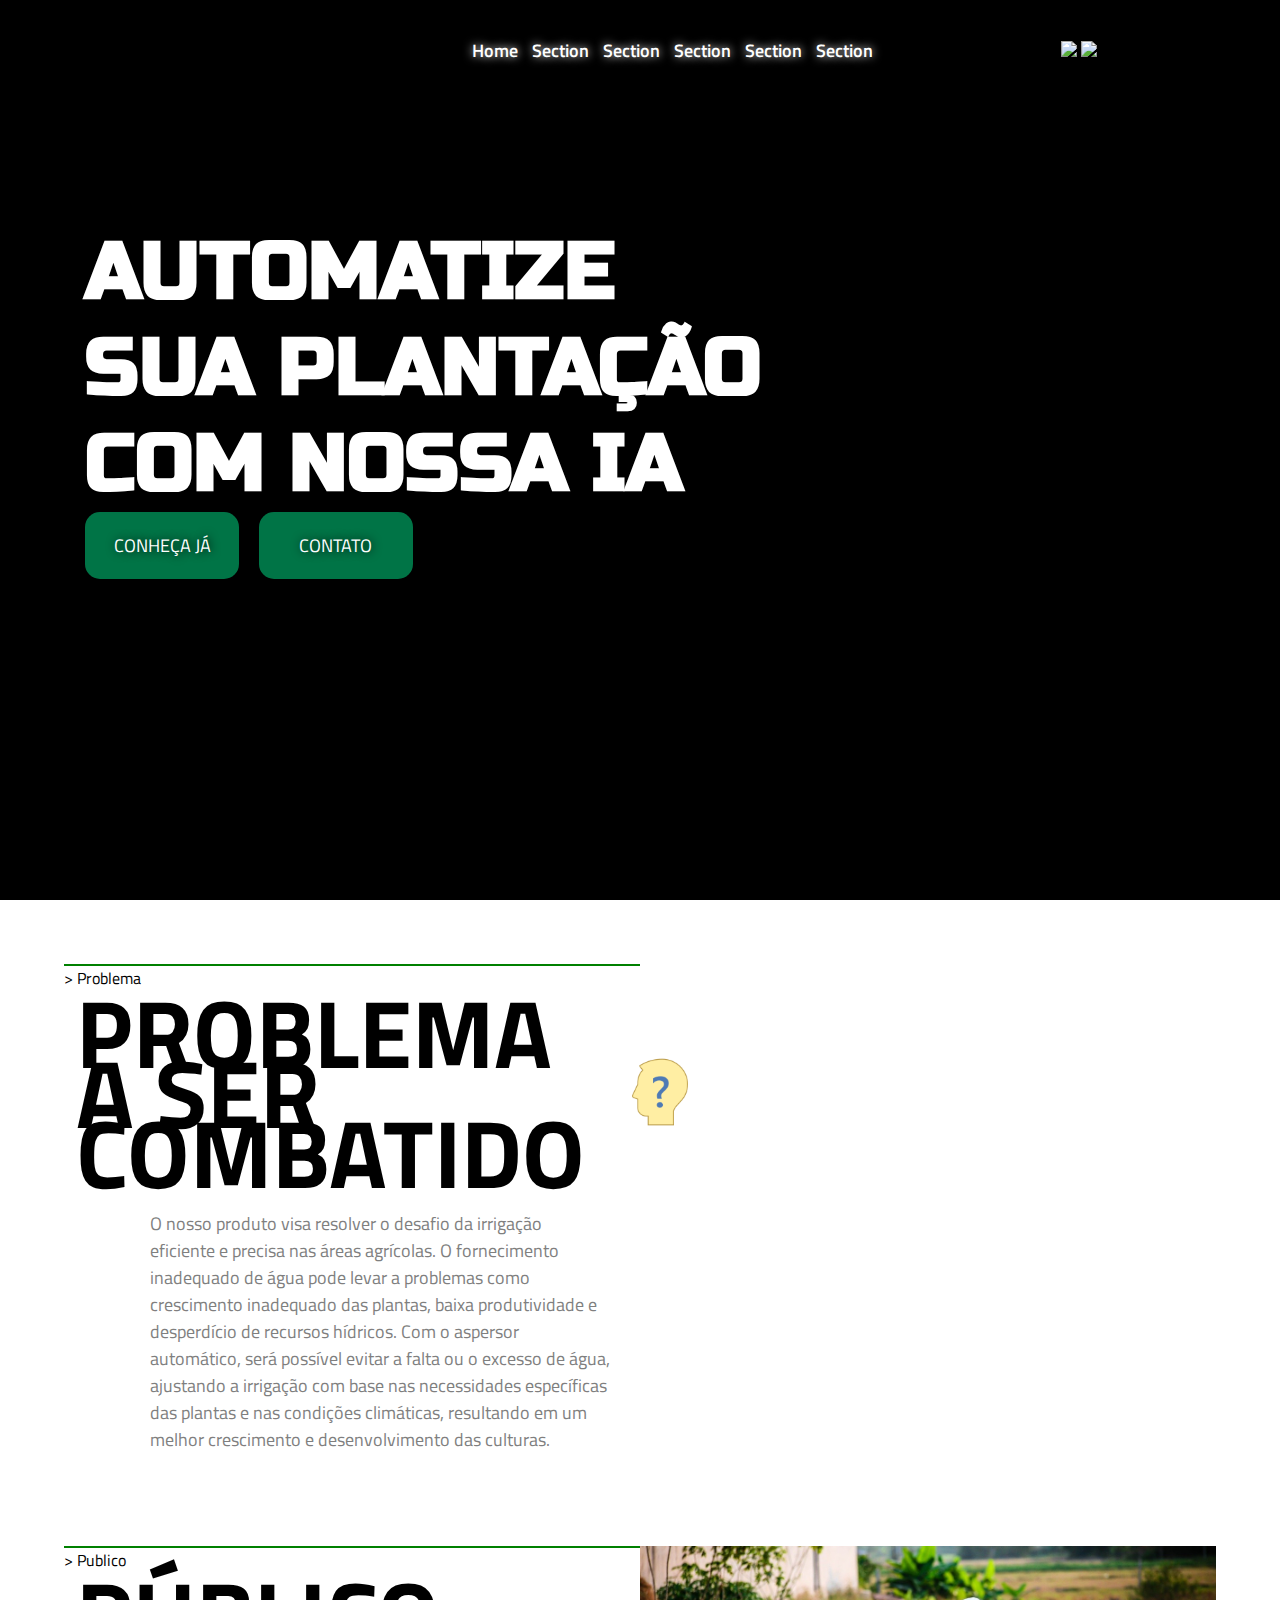
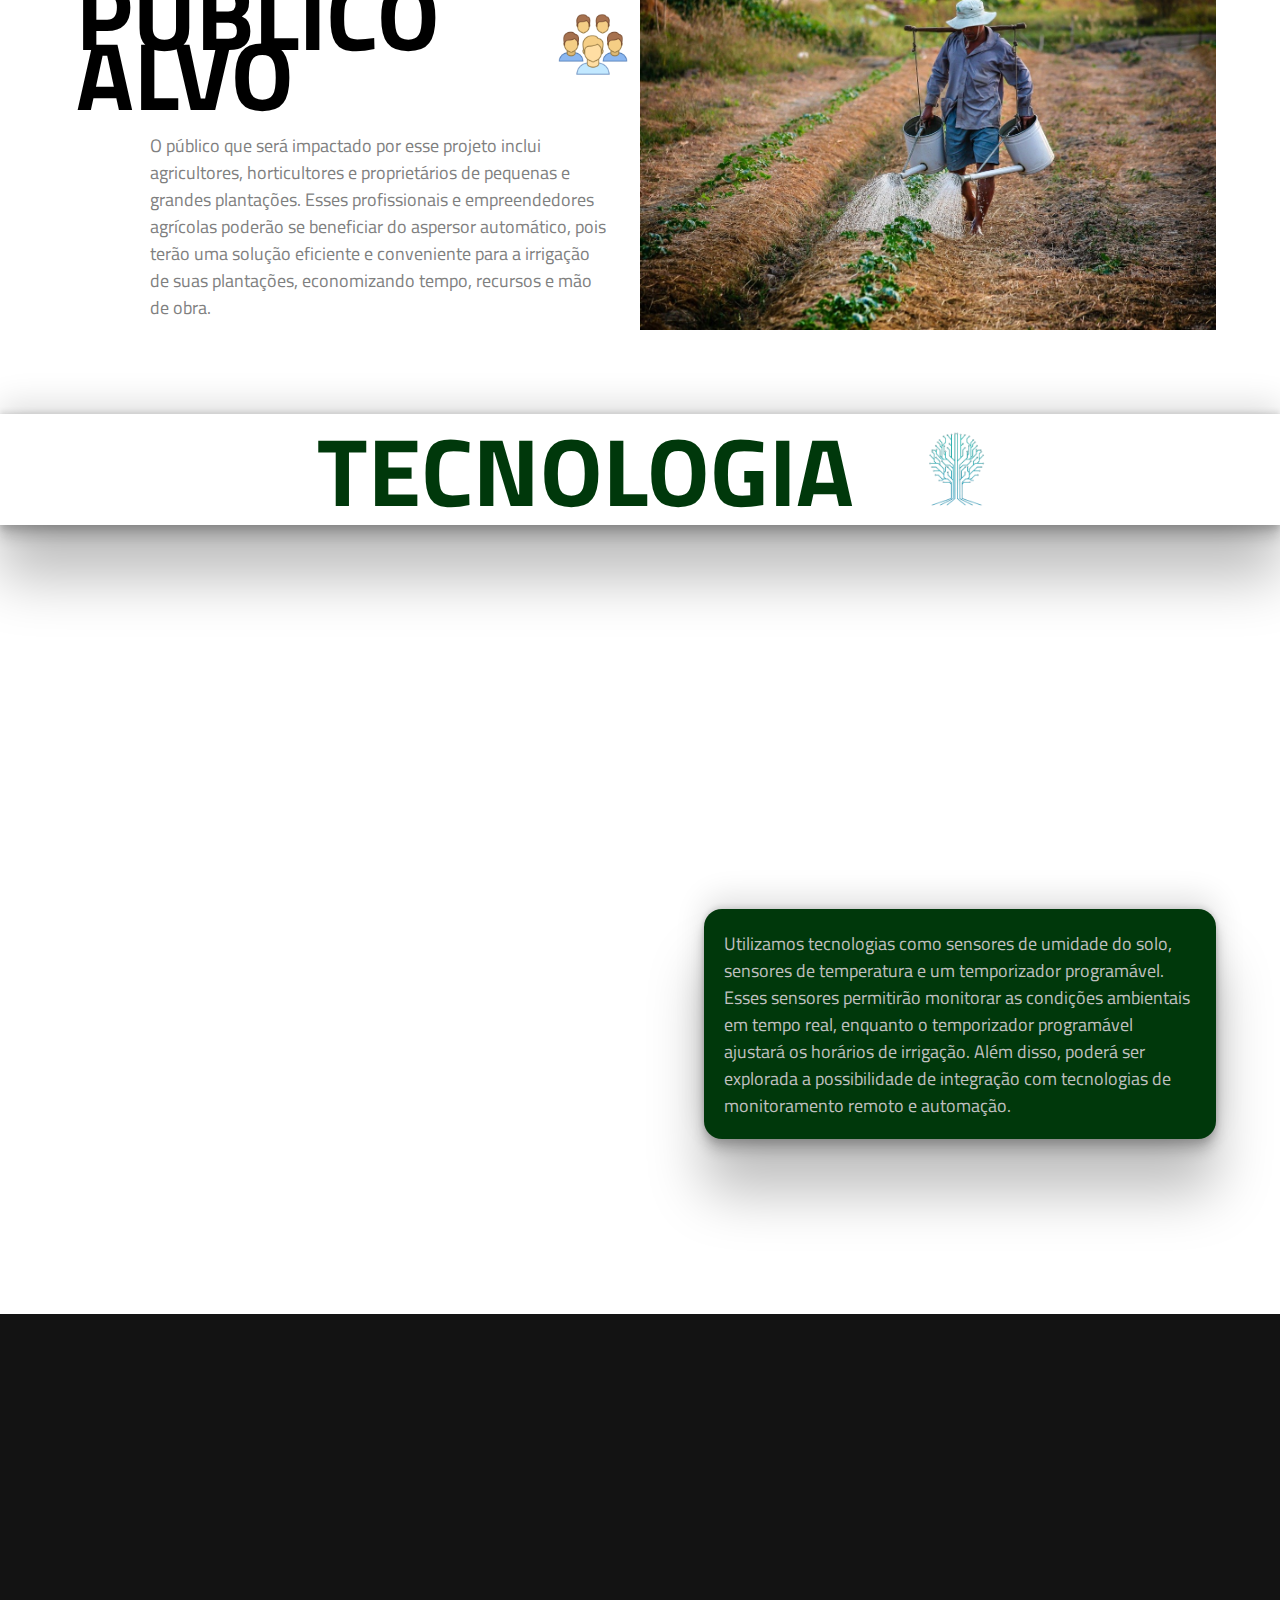
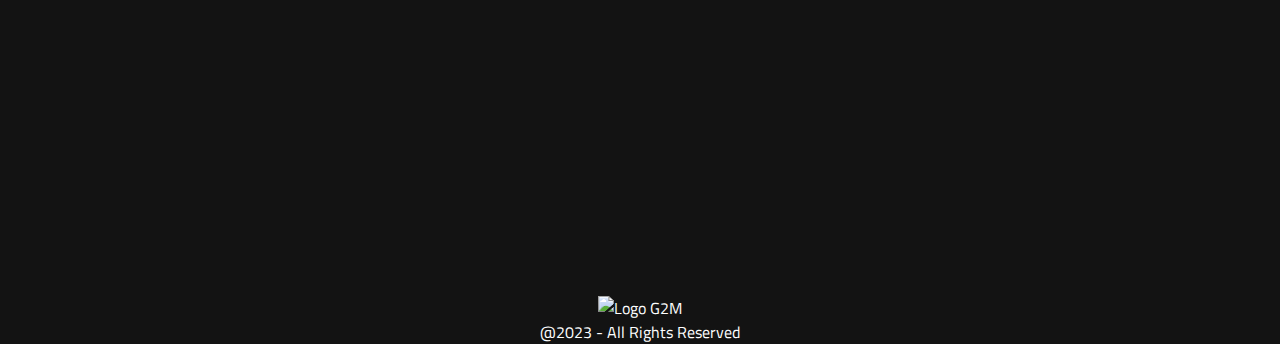
==== index.html @ 8843f1a6 "Continuação do Projeto" ====
<!DOCTYPE html>
<html lang="en">
<head>
    <meta charset="UTF-8">
    <meta http-equiv="X-UA-Compatible" content="IE=edge">
    <meta name="viewport" content="width=device-width, initial-scale=1.0">

    <link rel="stylesheet" href="./styles/index.css">

    <link rel="shortcut icon" href="./imagens/shortcunicon.png" type="image/x-icon">

    <title>G2M - IA Feeding the Future</title>
</head>
<body>
    <section id="home">
        <header class="header">
            <img src="./imagens/logo.png" alt="">
            <nav>
                <ul>
                    <li> 
                        <a id="nav_links" href="#home">Home</a> 
                    </li>
                    <li> 
                        <a id="nav_links" href="#">Section</a> 
                    </li>
                    <li> 
                        <a id="nav_links" href="#">Section</a> 
                    </li>
                    <li> 
                        <a id="nav_links" href="#">Section</a> 
                    </li>
                    <li> 
                        <a id="nav_links" href="#">Section</a> 
                    </li>
                    <li> 
                        <a id="nav_links" href="#">Section</a> 
                    </li>
                </ul>
            </nav>
            <div class="nav__cor">
                <img id="icon" src="./imagens/icons8-sol-50.png" class="car light" onclick="trocar('white', 'black')">
                <img id="icon" src="./imagens/icons8-dark-50.png" class="car dark" onmousedown="trocar('black', 'white')">
            </div>
        </header>

        <div class="titulo">
            <div class="titulo_link">
                <h1>
                    AUTOMATIZE SUA PLANTAÇÃO COM NOSSA IA
                </h1>
                <div id="box-link">
                    <a href="#">CONHEÇA JÁ</a>
                    <a href="#">CONTATO</a>
                </div>
            </div>
        
        </div>
    </section>

    <section id="problema">
        <div class="layout">
            <div>
                <div class="secao">
                    <p>
                        <hr color="green"> > Problema
                    </p>
                </div>
                <div class="title">
                    <h1>PROBLEMA A SER COMBATIDO</h1>
                    <img src="./imagens/problema-100.png" alt="Icon de problema">
                </div>
                <div class="text">
                    <p>O nosso produto visa resolver o desafio da irrigação eficiente e precisa nas áreas agrícolas. O fornecimento inadequado de água pode levar a problemas como crescimento inadequado das plantas, baixa produtividade e desperdício de recursos hídricos. Com o aspersor automático, será possível evitar a falta ou o excesso de água, ajustando a irrigação com base nas necessidades específicas das plantas e nas condições climáticas, resultando em um melhor crescimento e desenvolvimento das culturas.</p>
                </div>
            </div>
            <div class="layout-img">
                <img src="./imagens/irrigacao-por-aspersao.jpeg" alt="">
            </div>
        </div>
    </section>

    <section id="publico">
        <div class="layout">
            <div>
                <div class="secao">
                    <p>
                        <hr color="green"> > Publico
                    </p>
                </div>
                <div class="title">
                    <h1>PÚBLICO ALVO</h1>
                    <img src="./imagens/multidão-100.png" alt="Icon de multidao">
                </div>
                <div class="text">
                    <p>O público que será impactado por esse projeto inclui agricultores, horticultores e proprietários de pequenas e grandes plantações. Esses profissionais e empreendedores agrícolas poderão se beneficiar do aspersor automático, pois terão uma solução eficiente e conveniente para a irrigação de suas plantações, economizando tempo, recursos e mão de obra.</p>
                </div>
            </div>
            <div class="layout-img">
                <img src="./imagens/agricultor.jpg" alt="Agricultor no campo">
            </div>
        </div>
    </section>

    <section id="tecnologia">
        <div class="title tecnologia-title">
            <h1>TECNOLOGIA</h1>
            <img src="./imagens/arvore-de-tecnologia.png" alt="Arvore de tecnologia">
        </div>
        <div class="text tecnologia-text">
            <p>
                Utilizamos tecnologias como sensores de umidade do solo, sensores de temperatura e um temporizador programável. Esses sensores permitirão monitorar as condições ambientais em tempo real, enquanto o temporizador programável ajustará os horários de irrigação. Além disso, poderá ser explorada a possibilidade de integração com tecnologias de monitoramento remoto e automação.
            </p>
            <!-- <img src="./imagens/agricultura-inteligente-com-iot-agricola.jpg" alt=""> -->
        </div>
    </section>

    


    <footer class="rodape">



        <iframe src="https://www.google.com/maps/embed?pb=!1m18!1m12!1m3!1d3657.1213642395815!2d-46.65496678919213!3d-23.56408427870955!2m3!1f0!2f0!3f0!3m2!1i1024!2i768!4f13.1!3m3!1m2!1s0x94ce59c7dbf9ff57%3A0x4ca8eb5c4f7ecca9!2sFIAP!5e0!3m2!1spt-BR!2sbr!4v1686072897862!5m2!1spt-BR!2sbr" width="100%" height="450" style="border:0;" allowfullscreen="" loading="lazy" referrerpolicy="no-referrer-when-downgrade"></iframe>
        <div class="rodape-logo">
            <img src="./imagens/logo.png" alt="Logo G2M">
            <p>@2023 - All Rights Reserved</p>
        </div>
        
    </footer>
    <script src="./scripts/script.js"></script> 
</body>
</html>
---- styles/index.css ----
@import url('https://fonts.googleapis.com/css2?family=Russo+One&family=Titillium+Web:wght@200;400;600&display=swap');


:root {
    --fonte-principal: 'Titillium Web', sans-serif;
    --fonte-titulo: 'Russo One', sans-serif;
}

* {
    margin: 0;
    padding: 0;
    box-sizing: border-box;
}

#home {
    background-image: url("../imagens/plantacao-de-soja.png"); 
    background-color: black;
    background-repeat: no-repeat;
    background-size: 100%;
    height: 100vh;
    padding: 0;
    margin: 0;
}

.header {
    height: 100px;
    font-family: var(--fonte-principal);
    font-weight: 600;
    font-size: 18px;
    display: flex;
    flex-direction: row;
    justify-content: space-evenly;
    align-items: center;
}

.header img {
    width: 100px;
}

.header ul li {
    display: inline-block;
}

#nav_links {
    text-decoration: none;
    list-style: none;
    color: white;
    text-shadow: white 0px 0 10px;
    padding: 5px;
}

#nav_links:hover {
    color: white;
    text-shadow: rgb(0, 116, 70) 0px 0 10px;
}

.titulo {
    display: grid;
    grid-template-columns: 2fr 1fr;
    margin-top: 3%;
}

.titulo h1 {
    font-family: var(--fonte-titulo);
    font-size: 80px;
    color: white;
    padding: 10%;
    padding-bottom: 0 ;
    justify-content: center;
    align-items: center;
    text-align: start;
}

.titulo a {
    text-decoration: none;
    background-color: rgb(0, 116, 70);
    text-shadow: black 1px 0 10px;
    color: white;
    font-family: var(--fonte-principal);
    font-size: 18px;
    padding: 20px;
    border-radius: 15px;
}

.nav__cor img{
    width: 30px;
}

#icon:hover {
    width: 28px;
}


.titulo_link {
    display: flex;
    flex-direction: column;
}

.titulo_link a {
    width: 20%;
    text-align: center;
}

.titulo_link a:hover {
    background-color:rgb(0, 76, 45); ;
}

.titulo_imagem {
    margin: 5%;
}

#box-link {
    display: flex;
    margin-left: 10%;
    gap: 20px;
}

#problema {
    height: auto;
    margin: 5%;
}

#publico{
    height: auto;
    margin: 5%;
}

.layout {
    display: grid;
    grid-template-columns: 50% 50%;
    font-family: var(--fonte-principal);
}

.title {
    display: flex;
    align-items: center;
    gap: 40px;
    font-size: 48px;
    line-height: 60px;
    margin: 2%;
}

.text {
    margin: 5%;
    margin-left: 15%;
    font-size: 18px;
    color: #807f7f
}

.title img{
    width: 70px;
}

.layout-img img {
    width: 100%;
}

#tecnologia {
    background-image: url(../imagens/agricultura-inteligente-com-iot-agricola.jpg);
    background-size: 100%;
    height: 100vh;
}

 .tecnologia-title {
    display: flex;
    align-items: center;
    justify-content: center;
    box-shadow: rgba(0, 0, 0, 0.25) 0px 54px 55px, rgba(0, 0, 0, 0.12) 0px -12px 30px, rgba(0, 0, 0, 0.12) 0px 4px 6px, rgba(0, 0, 0, 0.17) 0px 12px 13px, rgba(0, 0, 0, 0.09) 0px -3px 5px;
    margin: 0;
 }

 .tecnologia-title h1{
    font-family: var(--fonte-principal);
    margin: 2%;
    color: #00380b;
    
 }

 .tecnologia-text {
    display: flex;
    flex-direction: column;
    color: white;
    font-family: var(--fonte-principal);
 }

 .tecnologia-text p {
    margin-top: 20rem;
    margin-left: 50%;
    background-color: #00380b;
    color: #c0c0c0;
    padding: 2%;
    border-radius: 18px;
    box-shadow: rgba(0, 0, 0, 0.25) 0px 54px 55px, rgba(0, 0, 0, 0.12) 0px -12px 30px, rgba(0, 0, 0, 0.12) 0px 4px 6px, rgba(0, 0, 0, 0.17) 0px 12px 13px, rgba(0, 0, 0, 0.09) 0px -3px 5px;
 }

.rodape {
    background-color: #131313;
    height: auto;
}

.rodape iframe {
    margin: 5% 0;
}

.rodape-logo {
    display: flex;
    flex-direction: column;
    margin: 0 10%;
    justify-content: center;
    align-items: center;
    color: white;
    font-family: var(--fonte-principal);

}
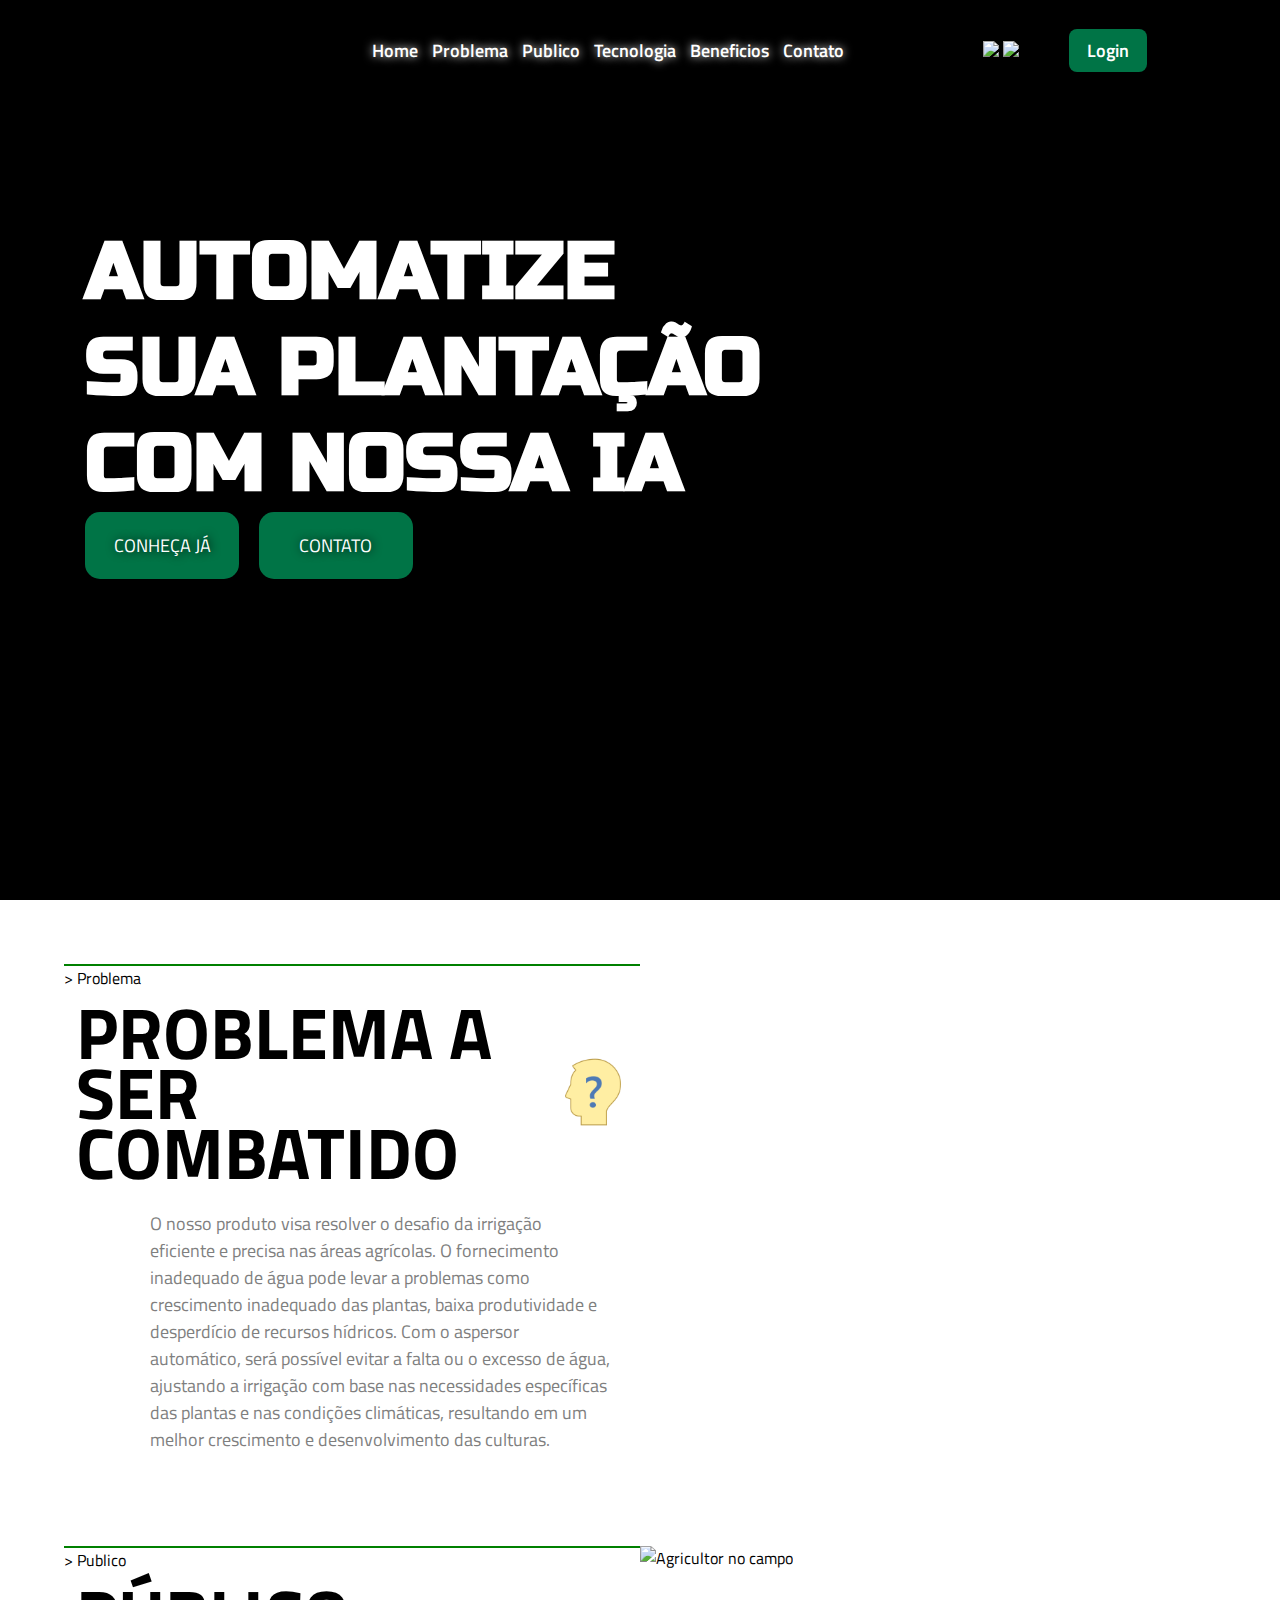
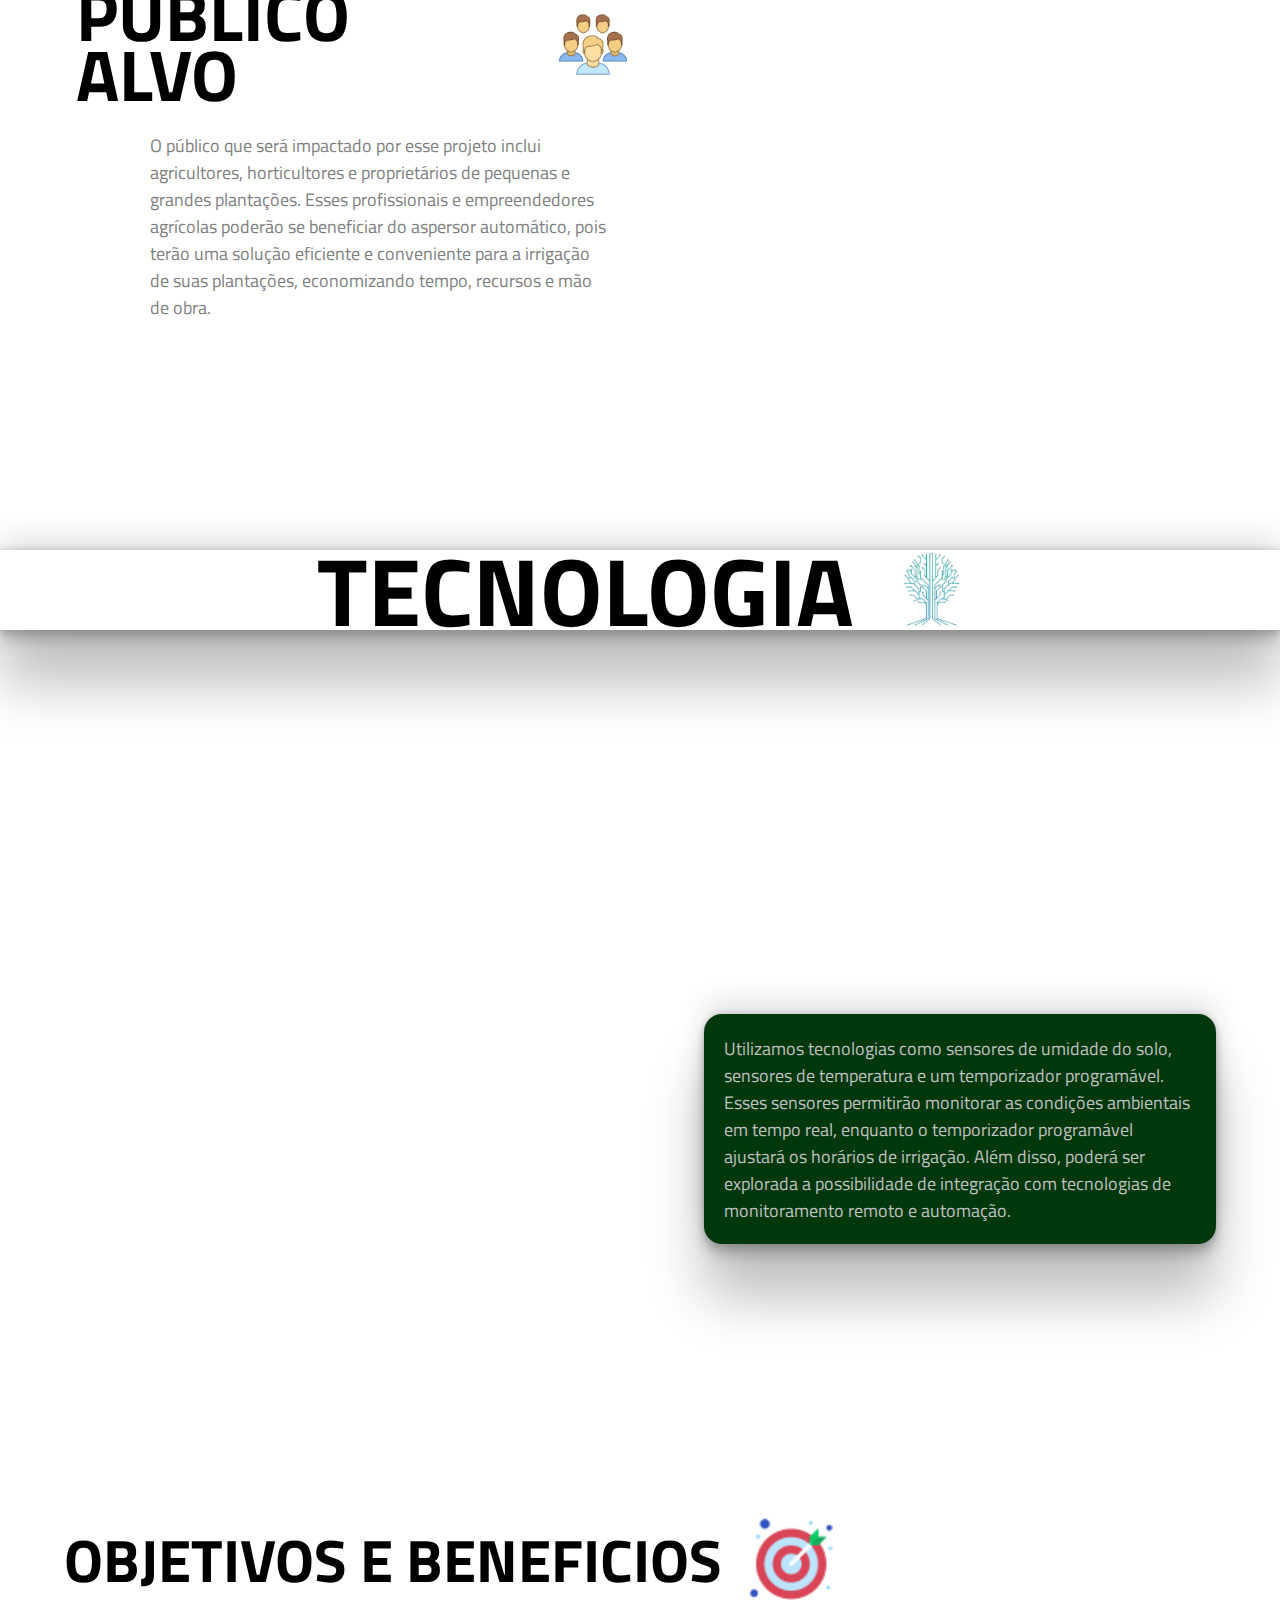
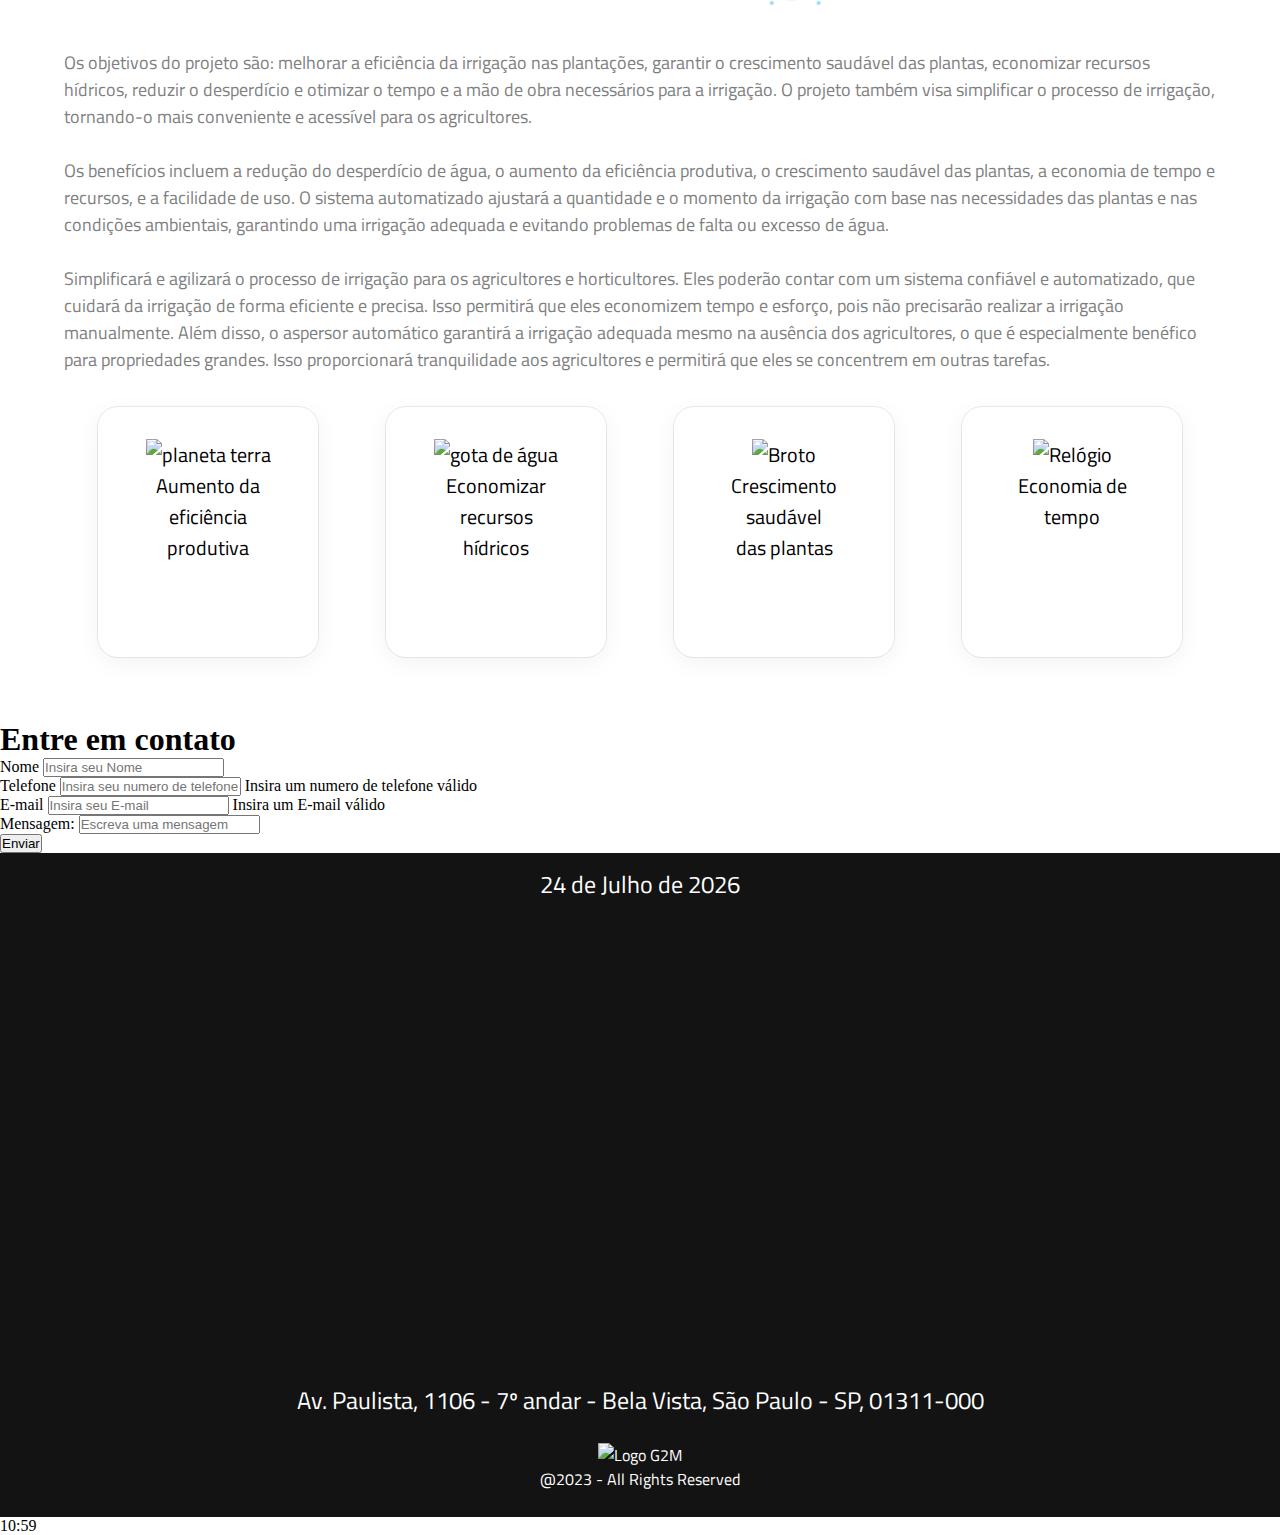
==== commit c718eb7b: "login adicionado" ====
--- a/index.html
+++ b/index.html
@@ -1,11 +1,12 @@
 <!DOCTYPE html>
-<html lang="en">
+<html lang="pt-br">
 <head>
     <meta charset="UTF-8">
     <meta http-equiv="X-UA-Compatible" content="IE=edge">
     <meta name="viewport" content="width=device-width, initial-scale=1.0">
 
     <link rel="stylesheet" href="./styles/index.css">
+    <link rel="stylesheet" href="./styles/contato.css">
 
     <link rel="shortcut icon" href="./imagens/shortcunicon.png" type="image/x-icon">
 
@@ -21,26 +22,33 @@
                         <a id="nav_links" href="#home">Home</a> 
                     </li>
                     <li> 
-                        <a id="nav_links" href="#">Section</a> 
-                    </li>
-                    <li> 
-                        <a id="nav_links" href="#">Section</a> 
-                    </li>
-                    <li> 
-                        <a id="nav_links" href="#">Section</a> 
-                    </li>
-                    <li> 
-                        <a id="nav_links" href="#">Section</a> 
-                    </li>
-                    <li> 
-                        <a id="nav_links" href="#">Section</a> 
+                        <a id="nav_links" href="#problema">Problema</a> 
+                    </li>
+                    <li> 
+                        <a id="nav_links" href="#publico">Publico</a> 
+                    </li>
+                    <li> 
+                        <a id="nav_links" href="#tecnologia">Tecnologia</a> 
+                    </li>
+                    <li> 
+                        <a id="nav_links" href="#beneficios">Beneficios</a> 
+                    </li>
+                    <li> 
+                        <a id="nav_links" href="#contato">Contato</a> 
                     </li>
                 </ul>
             </nav>
+
             <div class="nav__cor">
-                <img id="icon" src="./imagens/icons8-sol-50.png" class="car light" onclick="trocar('white', 'black')">
-                <img id="icon" src="./imagens/icons8-dark-50.png" class="car dark" onmousedown="trocar('black', 'white')">
-            </div>
+                <div>
+                    <img id="icon" src="./imagens/icons8-sol-50.png" class="car light" onclick="trocar('white', 'black')">
+
+                    <img id="icon" src="./imagens/icons8-dark-50.png" class="car dark" onclick="trocar('black', 'white')">
+                </div>
+                <div >
+                    <a href="./pages/login.html" class="login" target="_blank">Login</a>
+                </div>
+            </div>     
         </header>
 
         <div class="titulo">
@@ -66,7 +74,7 @@
                     </p>
                 </div>
                 <div class="title">
-                    <h1>PROBLEMA A SER COMBATIDO</h1>
+                    <h2>PROBLEMA A SER COMBATIDO</h2>
                     <img src="./imagens/problema-100.png" alt="Icon de problema">
                 </div>
                 <div class="text">
@@ -88,21 +96,21 @@
                     </p>
                 </div>
                 <div class="title">
-                    <h1>PÚBLICO ALVO</h1>
-                    <img src="./imagens/multidão-100.png" alt="Icon de multidao">
+                    <h2>PÚBLICO ALVO</h2>
+                    <img src="../imagens/multidão-100.png" alt="Icon de multidao">
                 </div>
                 <div class="text">
                     <p>O público que será impactado por esse projeto inclui agricultores, horticultores e proprietários de pequenas e grandes plantações. Esses profissionais e empreendedores agrícolas poderão se beneficiar do aspersor automático, pois terão uma solução eficiente e conveniente para a irrigação de suas plantações, economizando tempo, recursos e mão de obra.</p>
                 </div>
             </div>
             <div class="layout-img">
-                <img src="./imagens/agricultor.jpg" alt="Agricultor no campo">
+                <img id="publico-slide" alt="Agricultor no campo">
             </div>
         </div>
     </section>
 
     <section id="tecnologia">
-        <div class="title tecnologia-title">
+        <div class="title tecnologia__title">
             <h1>TECNOLOGIA</h1>
             <img src="./imagens/arvore-de-tecnologia.png" alt="Arvore de tecnologia">
         </div>
@@ -114,20 +122,99 @@
         </div>
     </section>
 
+    <section id="beneficios">
+        <div class="title-beneficios">
+            <h2>OBJETIVOS E BENEFICIOS</h2>
+            <img src="./imagens/goals-64.png" alt="Icon de metas">
+        </div>
+        <div>
+            <div class="text text-beneficios">
+                <p>
+                    Os objetivos do projeto são: melhorar a eficiência da irrigação nas plantações, garantir o crescimento saudável das plantas, economizar recursos hídricos, reduzir o desperdício e otimizar o tempo e a mão de obra necessários para a irrigação. O projeto também visa simplificar o processo de irrigação, tornando-o mais conveniente e acessível para os agricultores.</p>
+                <p><br>
+                    Os benefícios incluem a redução do desperdício de água, o aumento da eficiência produtiva, o crescimento saudável das plantas, a economia de tempo e recursos, e a facilidade de uso. O sistema automatizado ajustará a quantidade e o momento da irrigação com base nas necessidades das plantas e nas condições ambientais, garantindo uma irrigação adequada e evitando problemas de falta ou excesso de água.
+                </p>
+                <p><br>
+                    Simplificará e agilizará o processo de irrigação para os agricultores e horticultores. Eles poderão contar com um sistema confiável e automatizado, que cuidará da irrigação de forma eficiente e precisa. Isso permitirá que eles economizem tempo e esforço, pois não precisarão realizar a irrigação manualmente. Além disso, o aspersor automático garantirá a irrigação adequada mesmo na ausência dos agricultores, o que é especialmente benéfico para propriedades grandes. Isso proporcionará tranquilidade aos agricultores e permitirá que eles se concentrem em outras tarefas.
+                </p>
+            </div>
+            <div class="beneficios-img">
+                <div class="beneficios-box">
+                    <img src="./imagens/planeta-terra-100.png" alt="planeta terra">
+                    <p>Aumento da eficiência <br> produtiva</p>
+                </div>
+                <div class="beneficios-box">
+                    <img src="./imagens/agua-100.png" alt="gota de água">
+                    <p>Economizar recursos <br> hídricos</p>
+                </div>
+                <div class="beneficios-box">
+                    <img src="./imagens/broto-100.png" alt="Broto">
+                    <p>Crescimento saudável <br> das plantas</p>
+                </div>
+                <div class="beneficios-box">
+                    <img src="./imagens/tempo-100.png" alt="Relógio">
+                    <p>Economia de tempo</p>
+                </div>
+            </div>
+        </div>
+
+    </section>
+
+    <container id="contato" class="container">
+        
+        <form id="form">
+            <div> 
+
+                <h1 id="texto__contato">Entre em contato</h1>
+
+                <div id="texto">
+                    <label for="nome">Nome</label>
+                    <input id="nome" type="text" name="nome" placeholder="Insira seu Nome" required>
+                </div>
+
+                <div id="texto">
+                    <label for="tel">Telefone</label>
+                    <input id="tel" type="tel" name="tel" placeholder="Insira seu numero de telefone" onclick (validarTel())>
+                    <span id="span">Insira um numero de telefone válido</span>
+                </div>
+
+                <div id="texto">
+                    <label for="email">E-mail</label>
+                    <input id="email" type="email" name="email" placeholder="Insira seu E-mail"onclick(validarEmail())>
+                    <span id="span">Insira um E-mail válido</span>
+                </div>
+
+                <div id="texto">
+                    <label for="msg">Mensagem:</label>
+                    <input id="msg" type="msg" name="msg" placeholder="Escreva uma mensagem" required >
+                </div>
+ 
+            </div>
+            
+            <input type="submit" value="Enviar" id="botao" onclick="validarEmail()">
+
+        </form>
+        
+    </container>
+
     
+    
+    
 
 
     <footer class="rodape">
-
-
-
-        <iframe src="https://www.google.com/maps/embed?pb=!1m18!1m12!1m3!1d3657.1213642395815!2d-46.65496678919213!3d-23.56408427870955!2m3!1f0!2f0!3f0!3m2!1i1024!2i768!4f13.1!3m3!1m2!1s0x94ce59c7dbf9ff57%3A0x4ca8eb5c4f7ecca9!2sFIAP!5e0!3m2!1spt-BR!2sbr!4v1686072897862!5m2!1spt-BR!2sbr" width="100%" height="450" style="border:0;" allowfullscreen="" loading="lazy" referrerpolicy="no-referrer-when-downgrade"></iframe>
+        <p id="date"></p>
+
+
+        <iframe src="https://www.google.com/maps/embed?pb=!1m18!1m12!1m3!1d3657.1213642395815!2d-46.65496678919213!3d-23.56408427870955!2m3!1f0!2f0!3f0!3m2!1i1024!2i768!4f13.1!3m3!1m2!1s0x94ce59c7dbf9ff57%3A0x4ca8eb5c4f7ecca9!2sFIAP!5e0!3m2!1spt-BR!2sbr!4v1686072897862!5m2!1spt-BR!2sbr" width="100%" height="450" style="border:0;" allowfullscreen="" loading="lazy" referrerpolicy="no-referrer-when-downgrade">
+        </iframe>
+        <p id="endereco">Av. Paulista, 1106 - 7º andar - Bela Vista, São Paulo - SP, 01311-000</p>
         <div class="rodape-logo">
             <img src="./imagens/logo.png" alt="Logo G2M">
             <p>@2023 - All Rights Reserved</p>
         </div>
-        
     </footer>
-    <script src="./scripts/script.js"></script> 
+    <script src="./scripts/script.js"></script>
+    <script src="../script/cadastro.js"></script> 
 </body>
 </html>--- a/styles/index.css
+++ b/styles/index.css
@@ -86,6 +86,24 @@
     width: 30px;
 }
 
+.nav__cor {
+    display: flex;
+    gap: 50px;
+}
+
+.login {
+    text-decoration: none;
+    padding: 8px 18px;
+    border-radius: 8px;
+    background-color: rgb(0, 116, 70);
+    color: white;
+    box-shadow: rgba(0, 0, 0, 0.25) 0px 54px 55px, rgba(0, 0, 0, 0.12) 0px -12px 30px, rgba(0, 0, 0, 0.12) 0px 4px 6px, rgba(0, 0, 0, 0.17) 0px 12px 13px, rgba(0, 0, 0, 0.09) 0px -3px 5px;
+}
+
+.login:hover {
+    background-color:rgb(0, 76, 45);
+}
+
 #icon:hover {
     width: 28px;
 }
@@ -102,7 +120,7 @@
 }
 
 .titulo_link a:hover {
-    background-color:rgb(0, 76, 45); ;
+    background-color:rgb(0, 76, 45);
 }
 
 .titulo_imagem {
@@ -121,8 +139,13 @@
 }
 
 #publico{
-    height: auto;
-    margin: 5%;
+    height: 60vh;
+    margin: 5%;
+}
+
+#publico-slide {
+    max-width: 600px;
+    max-height: 600px;
 }
 
 .layout {
@@ -136,15 +159,16 @@
     align-items: center;
     gap: 40px;
     font-size: 48px;
-    line-height: 60px;
+    line-height: 60px; 
     margin: 2%;
+    font-family: var(--fonte-principal);
 }
 
 .text {
     margin: 5%;
     margin-left: 15%;
     font-size: 18px;
-    color: #807f7f
+    color: #807f7f;
 }
 
 .title img{
@@ -161,10 +185,11 @@
     height: 100vh;
 }
 
- .tecnologia-title {
-    display: flex;
-    align-items: center;
-    justify-content: center;
+ .tecnologia__title {
+    display: flex;
+    align-items: center;
+    justify-content: center;
+    text-align: center;
     box-shadow: rgba(0, 0, 0, 0.25) 0px 54px 55px, rgba(0, 0, 0, 0.12) 0px -12px 30px, rgba(0, 0, 0, 0.12) 0px 4px 6px, rgba(0, 0, 0, 0.17) 0px 12px 13px, rgba(0, 0, 0, 0.09) 0px -3px 5px;
     margin: 0;
  }
@@ -183,7 +208,7 @@
     font-family: var(--fonte-principal);
  }
 
- .tecnologia-text p {
+.tecnologia-text p {
     margin-top: 20rem;
     margin-left: 50%;
     background-color: #00380b;
@@ -191,7 +216,62 @@
     padding: 2%;
     border-radius: 18px;
     box-shadow: rgba(0, 0, 0, 0.25) 0px 54px 55px, rgba(0, 0, 0, 0.12) 0px -12px 30px, rgba(0, 0, 0, 0.12) 0px 4px 6px, rgba(0, 0, 0, 0.17) 0px 12px 13px, rgba(0, 0, 0, 0.09) 0px -3px 5px;
- }
+}
+
+#beneficios{
+    font-family: var(--fonte-principal);
+    margin: 5%;
+}
+
+.title-beneficios {
+    font-family: var(--fonte-principal);
+    font-size: 40px;
+    display: flex;
+    margin-bottom: 3%;
+    gap: 20px;
+}
+
+.title-beneficios img {
+    width: 100px;
+}
+
+.text-beneficios {
+    margin: 0;
+    justify-content: center;
+}
+
+.beneficios-img {
+    display: flex;
+    justify-content: space-around;
+    align-items: center;
+    text-align: center;
+    margin-top: 3%;
+    font-size: 20px;
+}
+
+.beneficios-box {
+    width: 220px;
+    height: 250px;
+    padding: 2rem;
+    justify-content: center;
+    align-items: center;
+    text-align: center;
+    box-shadow: rgba(0, 0, 0, 0.05) 0px 6px 24px 0px, rgba(0, 0, 0, 0.08) 0px 0px 0px 1px;
+    border-radius: 20px;
+}
+
+.title-contato {
+    display: flex;
+    font-size: 30px;
+}
+
+#date {
+    color: white;
+    font-family: var(--fonte-principal);
+    font-size: 24px;
+    padding-top: 0.5%;
+    text-align: center;
+}
 
 .rodape {
     background-color: #131313;
@@ -199,17 +279,25 @@
 }
 
 .rodape iframe {
-    margin: 5% 0;
+    margin: 1% 0;
+}
+
+#endereco {
+    color: white;
+    font-family: var(--fonte-principal);
+    font-size: 24px;
+    text-align: center;
 }
 
 .rodape-logo {
     display: flex;
     flex-direction: column;
-    margin: 0 10%;
-    justify-content: center;
-    align-items: center;
-    color: white;
-    font-family: var(--fonte-principal);
-
-}
-
+    padding: 2%;
+
+    justify-content: center;
+    align-items: center;
+    color: white;
+    font-family: var(--fonte-principal);
+
+}
+
